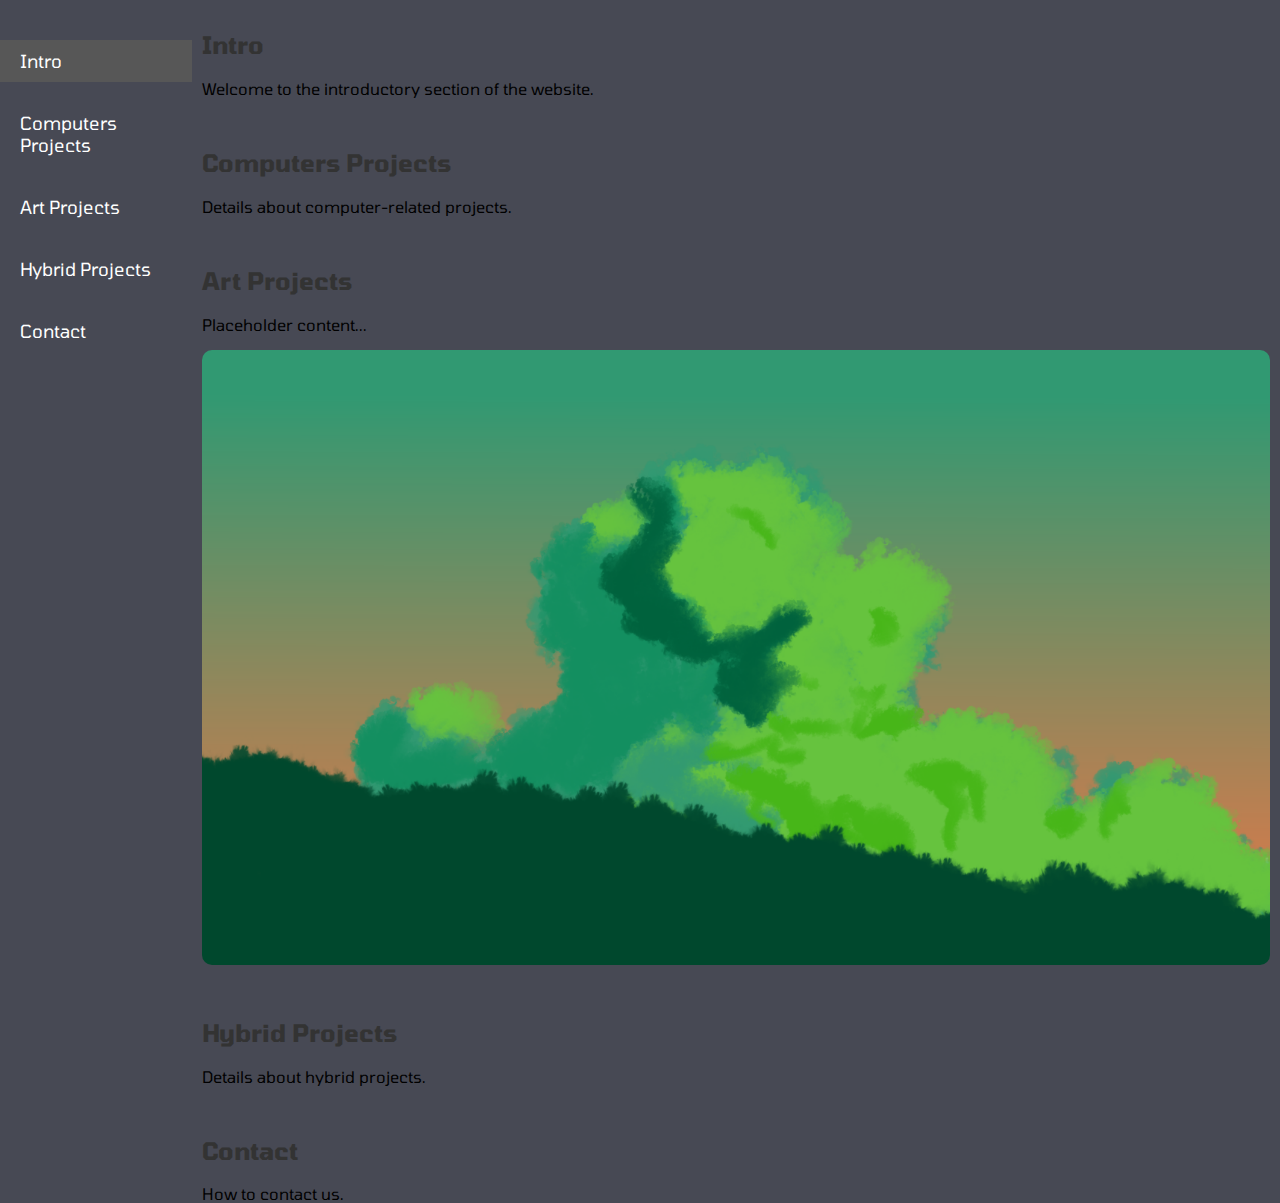
==== index.html @ d601cb29 "Added main stuff" ====
<!DOCTYPE html>
<html lang="en">
<head>
    <meta charset="UTF-8">
    <meta name="viewport" content="width=device-width, initial-scale=1.0">
    <title>John Heney's Portfolio</title>
    <link href="https://fonts.googleapis.com/css2?family=Varela+Round&display=swap" rel="stylesheet">
    <link href="https://fonts.googleapis.com/css2?family=Tomorrow&display=swap" rel="stylesheet">
    <link rel="stylesheet" href="css/main.css" />
</head>
<body>
    <!-- Flex container for the sidebar and content -->
    <div class="main-container">
        <!-- Sidebar -->
        <div class="sidebar">
            <ul>
                <li><a href="#top" id="top-link" class="nav-link active"><span>Intro</span></a></li>
                <li><a href="#computers" id="computers-link" class="nav-link"><span>Computers Projects</span></a></li>
                <li><a href="#art" id="art-link" class="nav-link"><span>Art Projects</span></a></li>
                <li><a href="#hybrid" id="hybrid-link" class="nav-link"><span>Hybrid Projects</span></a></li>
                <li><a href="#contact" id="contact-link" class="nav-link"><span>Contact</span></a></li>
            </ul>
        </div>

        <!-- Main content area -->
        <div class="content">
            <section id="top">
                <h2>Intro</h2>
                <p>Welcome to the introductory section of the website.</p>
            </section>
            <section id="computers">
                <h2>Computers Projects</h2>
                <p>Details about computer-related projects.</p>
            </section>
            <section id="art">
                <h2>Art Projects</h2>
                <p>Placeholder content...</p>
                <img src="assets/images/main/clouds.png" alt="Clouds">
            </section>
            <section id="hybrid">
                <h2>Hybrid Projects</h2>
                <p>Details about hybrid projects.</p>
            </section>
            <section id="contact">
                <h2>Contact</h2>
                <p>How to contact us.</p>
            </section>
        </div>
    </div>

    <script>
        // Add smooth scrolling and active class toggling
        const links = document.querySelectorAll('.nav-link');

        links.forEach(link => {
            link.addEventListener('click', () => {
                // Remove active class from all links
                links.forEach(l => l.classList.remove('active'));
                // Add active class to clicked link
                link.classList.add('active');
            });
        });
    </script>
</body>
</html>
---- css/main.css ----
/* Basic styling */
body {
    font-family: Tomorrow;
    margin: 0;
    padding: 0;
    display: flex;
    min-height: 100vh;
    background-color: #474954;
}

/* Main container */
.main-container {
    display: flex;
    justify-content: center;
    width: 100%;
    height: 100vh;
}

/* Sidebar Styling */
.sidebar {
    position: fixed;
    top: 0;
    left: 0;
    width: 15%; /* Sidebar takes 20% of the width */
     /* min-width: 200px; Prevent sidebar from becoming too small */
    height: 100%;
    background-color: #474954;
    color: white;
    padding-top: 20px;
    /* box-shadow: 2px 0px 5px rgba(0, 0, 0, 0.3); */
}

.sidebar ul {
    list-style-type: none;
    padding: 0;
}

.sidebar ul li {
    margin: 20px 0;
}

.sidebar ul li a {
    color: white;
    text-decoration: none;
    padding: 10px 20px;
    display: block;
    font-size: 18px;
    transition: background-color 0.3s ease;
}

.sidebar ul li a:hover {
    background-color: #575757;
}



/* Main content area */
.content {
    flex-grow: 1;
    box-sizing: border-box;
    margin-left: 15%;
    padding: 10px;

}

.content img {
    border-radius: 10px;
    max-width: 100%; /* Ensure images don't overflow the content area */
    height: auto;

}

/* Mobile-specific styles */
@media (max-width: 768px) {
    .sidebar {
        width: 30%; /* Shrink sidebar to 30% for tablet size */
        min-width: 150px; /* Prevent sidebar from becoming too small */
    }

    .content {
        padding: 10px; /* Adjust content padding for mobile */
        margin-left: 30%; /* Offset content dynamically based on new sidebar width */
    }
}

@media (max-width: 480px) {
    .sidebar {
        width: 30%; /* Further reduce sidebar to 40% for small screens */
        min-width: 120px; /* Prevent sidebar from becoming too small */
    }

    .content {
        padding: 10px; /* Adjust content padding for mobile */
        margin-left: 30%; /* Offset content dynamically based on new sidebar width */
    }
}

section {
    margin-bottom: 50px;
}

section h2 {
    color: #333;
}

/* Active link styling */
.active {
    background-color: #575757;
}

/* Smooth scrolling */
html {
    scroll-behavior: smooth;
}
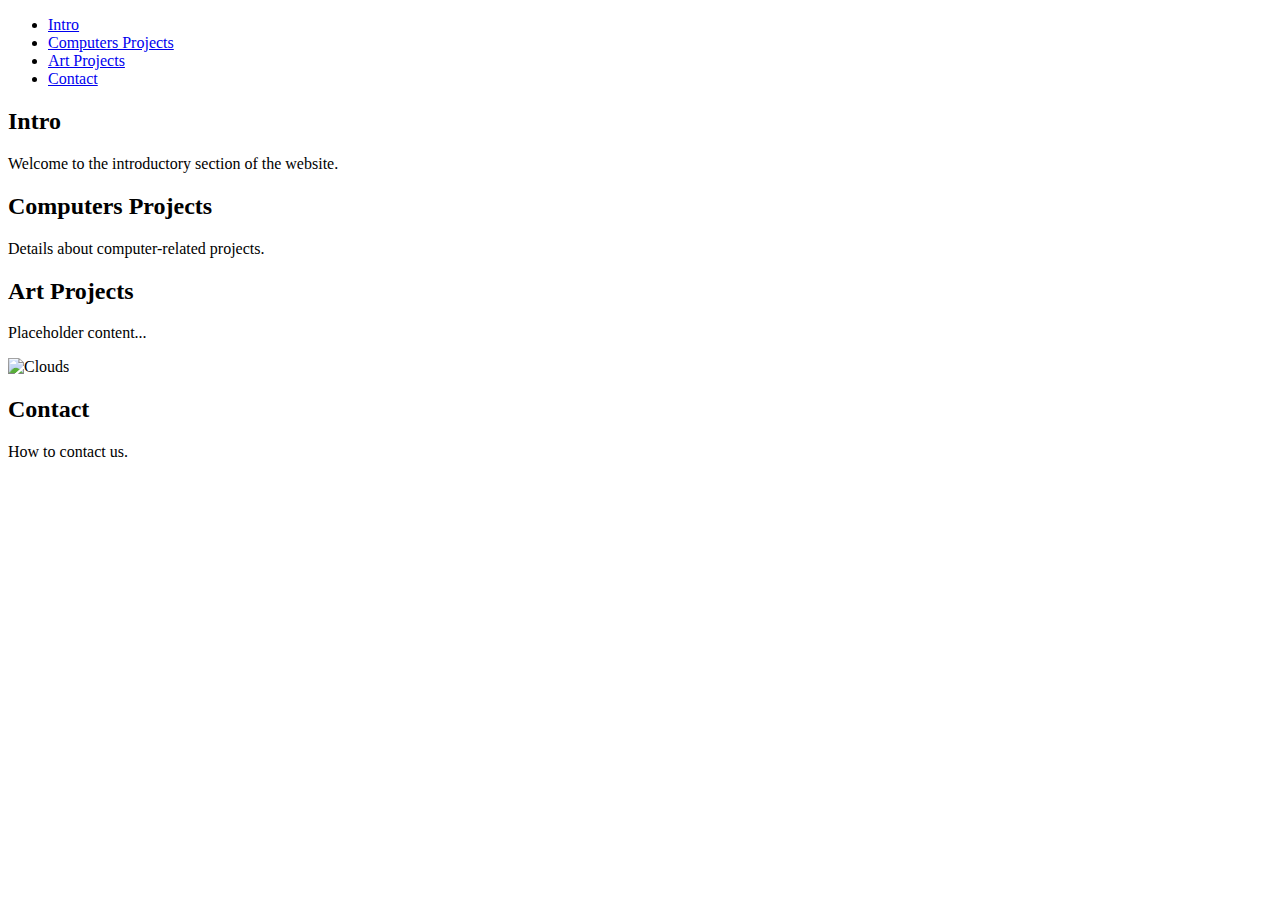
==== commit 39aaa04f: "added stuff" ====
--- a/index.html
+++ b/index.html
@@ -6,9 +6,12 @@
     <title>John Heney's Portfolio</title>
     <link href="https://fonts.googleapis.com/css2?family=Varela+Round&display=swap" rel="stylesheet">
     <link href="https://fonts.googleapis.com/css2?family=Tomorrow&display=swap" rel="stylesheet">
-    <link rel="stylesheet" href="css/main.css" />
+    <link rel="stylesheet" href="main.css" />
 </head>
 <body>
+    <!-- 3D Viewer -->
+    <script type="module" src="/art/3D-Art/scripts/model-viewer.min.js"></script>
+
     <!-- Flex container for the sidebar and content -->
     <div class="main-container">
         <!-- Sidebar -->
@@ -17,7 +20,6 @@
                 <li><a href="#top" id="top-link" class="nav-link active"><span>Intro</span></a></li>
                 <li><a href="#computers" id="computers-link" class="nav-link"><span>Computers Projects</span></a></li>
                 <li><a href="#art" id="art-link" class="nav-link"><span>Art Projects</span></a></li>
-                <li><a href="#hybrid" id="hybrid-link" class="nav-link"><span>Hybrid Projects</span></a></li>
                 <li><a href="#contact" id="contact-link" class="nav-link"><span>Contact</span></a></li>
             </ul>
         </div>
@@ -35,11 +37,18 @@
             <section id="art">
                 <h2>Art Projects</h2>
                 <p>Placeholder content...</p>
-                <img src="assets/images/main/clouds.png" alt="Clouds">
-            </section>
-            <section id="hybrid">
-                <h2>Hybrid Projects</h2>
-                <p>Details about hybrid projects.</p>
+
+                <model-viewer src="art/3D-Art/models/LowPolyTifa2025.glb" ar ar-modes="webxr scene-viewer quick-look" camera-controls tone-mapping="neutral" poster="/art/3D-Art/animations/TifaStylizedRender3-Blonde.gif" shadow-intensity="1" auto-rotate style="width: 50%; height: 600px;">
+                    <div class="progress-bar hide" slot="progress-bar">
+                        <div class="update-bar"></div>
+                    </div>
+                </model-viewer>
+                <noscript>
+                    <div id="fallback" style="display: none; text-align: center;">
+                        <img src="/art/3D-Art/animations/TifaStylizedRender3-Blonde.gif" alt="3D Model Preview" style="width: 50%; max-width: 600px; height: auto;">
+                    </div>
+                </noscript>
+                <img src="/art/images/paintings/TitansongSky3.png" alt="Clouds">
             </section>
             <section id="contact">
                 <h2>Contact</h2>
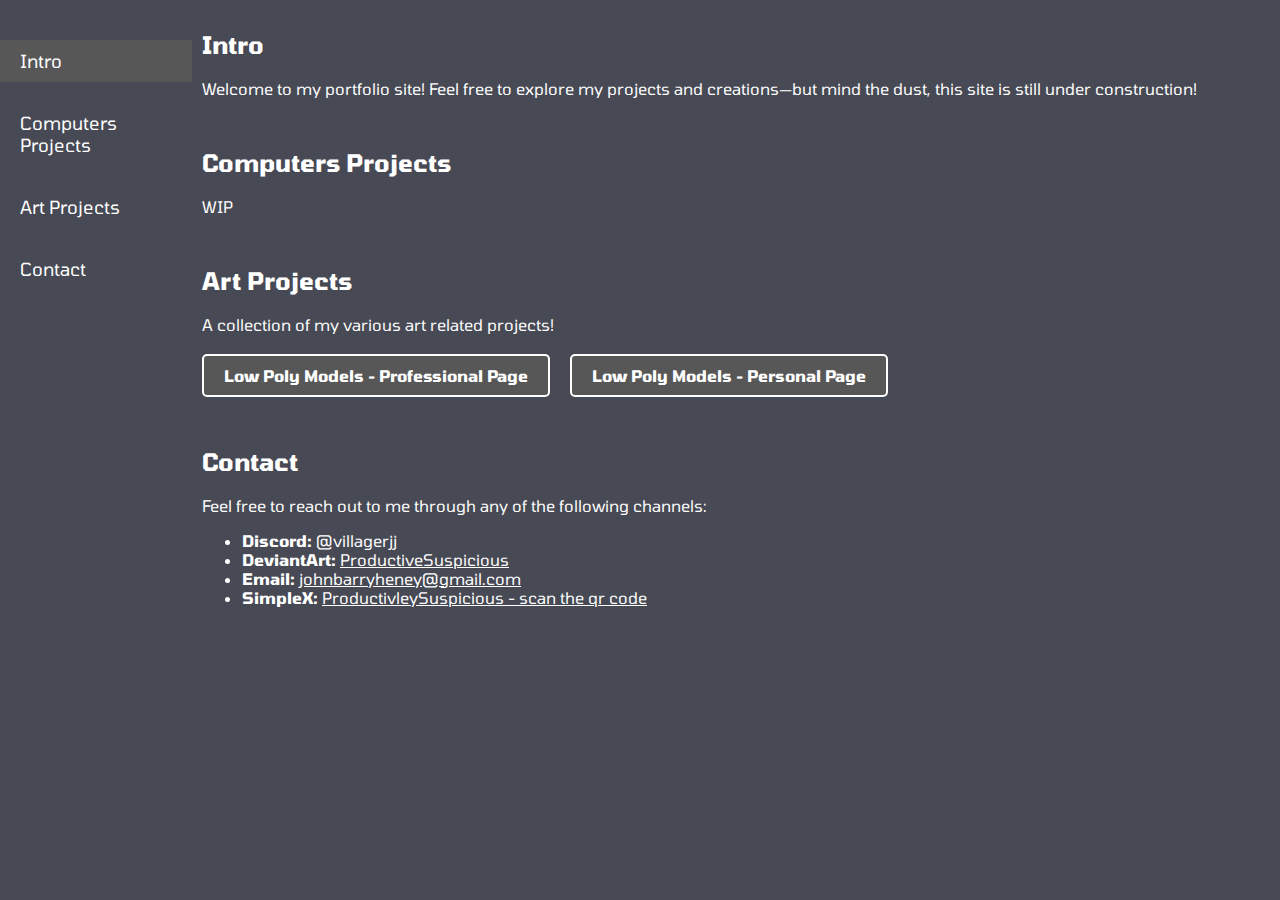
==== commit d35da9c7: "added text :)" ====
--- a/index.html
+++ b/index.html
@@ -28,31 +28,33 @@
         <div class="content">
             <section id="top">
                 <h2>Intro</h2>
-                <p>Welcome to the introductory section of the website.</p>
+                <p>Welcome to my portfolio site! Feel free to explore my projects and creations—but mind the dust, this site is still under construction!</p>
             </section>
             <section id="computers">
                 <h2>Computers Projects</h2>
-                <p>Details about computer-related projects.</p>
+                <p>WIP</p>
             </section>
             <section id="art">
                 <h2>Art Projects</h2>
-                <p>Placeholder content...</p>
+                <p>A collection of my various art related projects!</p>
 
-                <model-viewer src="art/3D-Art/models/LowPolyTifa2025.glb" ar ar-modes="webxr scene-viewer quick-look" camera-controls tone-mapping="neutral" poster="/art/3D-Art/animations/TifaStylizedRender3-Blonde.gif" shadow-intensity="1" auto-rotate style="width: 50%; height: 600px;">
-                    <div class="progress-bar hide" slot="progress-bar">
-                        <div class="update-bar"></div>
-                    </div>
-                </model-viewer>
-                <noscript>
-                    <div id="fallback" style="display: none; text-align: center;">
-                        <img src="/art/3D-Art/animations/TifaStylizedRender3-Blonde.gif" alt="3D Model Preview" style="width: 50%; max-width: 600px; height: auto;">
-                    </div>
-                </noscript>
-                <img src="/art/images/paintings/TitansongSky3.png" alt="Clouds">
+                <div class="button-container">
+                    <a href="art/3D-Art/3d-models.html" class="btn">Low Poly Models - Professional Page</a>
+                    <br>
+                    <a href="art/3D-Art/3d-art.html" class="btn">Low Poly Models - Personal Page</a>
+                    <!--<a href="/art/lowpoly-marionette.html" class="btn">Low Poly Marionette</a> -->
+                </div>
+
             </section>
             <section id="contact">
                 <h2>Contact</h2>
-                <p>How to contact us.</p>
+                <p>Feel free to reach out to me through any of the following channels:</p>
+                <ul>
+                    <li><strong>Discord:</strong> @villagerjj</li>
+                    <li><strong>DeviantArt:</strong> <a href="https://www.deviantart.com/productivesuspicious" target="_blank">ProductiveSuspicious</a></li>
+                    <li><strong>Email:</strong> <a href="mailto:johnbarryheney@gmail.com">johnbarryheney@gmail.com</a></li>
+                    <li><strong>SimpleX:</strong> <a href="https://simplex.chat/contact/#/?v=2-7&smp=smp%3A%2F%2FUkMFNAXLXeAAe0beCa4w6X_zp18PwxSaSjY17BKUGXQ%3D%40smp12.simplex.im%2Fy7iVHBgArpdjySdcqABWh9YTtHO62pXf%23%2F%3Fv%3D1-3%26dh%3DMCowBQYDK2VuAyEAsmPE2PpOSdysLpRlbVoUGU3-f1TZQDl73J1lrJLj534%253D%26srv%3Die42b5weq7zdkghocs3mgxdjeuycheeqqmksntj57rmejagmg4eor5yd.onion" target="_blank">ProductivleySuspicious - scan the qr code</a></li>
+                </ul>
             </section>
         </div>
     </div>
--- a/main.css
+++ b/main.css
@@ -0,0 +1,261 @@
+/* Basic styling */
+body {
+    font-family: Tomorrow;
+    margin: 0;
+    padding: 0;
+    display: flex;
+    min-height: 100vh;
+    background-color: #474954;
+    color: white;
+}
+
+.button-container {
+    display: flex;
+    gap: 10px; /* Space between buttons */
+    margin-top: 20px;
+}
+
+/* Button Styling */
+.button-container a {
+    display: inline-block; /* Ensures the links behave like buttons */
+    background-color: #575757; /* Button background */
+    color: #f2f2f2; /* Brighter white for the text */
+    text-decoration: none; /* Remove underline */
+    padding: 10px 20px; /* Padding for the button shape */
+    font-size: 16px; /* Button text size */
+    border-radius: 5px; /* Rounded corners */
+    font-weight: bold; /* Make the text stand out more */
+    border: 2px solid #ffffff; /* Add a white border */
+    text-align: center;
+    transition: all 0.3s ease; /* Smooth transition for hover effects */
+}
+
+/* Hover Effect */
+.button-container a:hover {
+    background-color: #6c6c6c; /* Slightly lighter background on hover */
+    color: #ffffff; /* Pure white text on hover */
+    border-color: #f2f2f2; /* Slightly brighter border on hover */
+    transform: scale(1.05); /* Slight zoom effect */
+}
+
+/* Main container */
+.main-container {
+    display: flex;
+    justify-content: center;
+    width: 100%;
+    height: 100vh;
+}
+
+/* Sidebar Styling */
+.sidebar {
+    position: fixed;
+    top: 0;
+    left: 0;
+    width: 15%; /* Sidebar takes 20% of the width */
+     /* min-width: 200px; Prevent sidebar from becoming too small */
+    height: 100%;
+    background-color: #474954;
+    color: white;
+    padding-top: 20px;
+    /* box-shadow: 2px 0px 5px rgba(0, 0, 0, 0.3); */
+}
+
+.sidebar ul {
+    list-style-type: none;
+    padding: 0;
+}
+
+.sidebar ul li {
+    margin: 20px 0;
+}
+
+.sidebar ul li a {
+    color: white;
+    text-decoration: none;
+    padding: 10px 20px;
+    display: block;
+    font-size: 18px;
+    transition: background-color 0.3s ease;
+}
+
+.sidebar ul li a:hover {
+    background-color: #575757;
+}
+
+
+
+/* Main content area */
+.content {
+    flex-grow: 1;
+    box-sizing: border-box;
+    margin-left: 15%;
+    padding: 10px;
+}
+
+.content a {
+    color: white;
+}
+
+.content img {
+    border-radius: 10px;
+    max-width: 100%; /* Ensure images don't overflow the content area */
+    height: auto;
+
+}
+
+/* Mobile-specific styles */
+@media (max-width: 768px) {
+    .sidebar {
+        width: 30%; /* Shrink sidebar to 30% for tablet size */
+        min-width: 150px; /* Prevent sidebar from becoming too small */
+    }
+
+    .content {
+        padding: 10px; /* Adjust content padding for mobile */
+        margin-left: 30%; /* Offset content dynamically based on new sidebar width */
+    }
+}
+
+@media (max-width: 480px) {
+    .sidebar {
+        width: 30%; /* Further reduce sidebar to 40% for small screens */
+        min-width: 120px; /* Prevent sidebar from becoming too small */
+    }
+
+    .content {
+        padding: 10px; /* Adjust content padding for mobile */
+        margin-left: 30%; /* Offset content dynamically based on new sidebar width */
+    }
+}
+
+section {
+    margin-bottom: 50px;
+}
+
+section h2 {
+    /* Basic styling */
+body {
+    font-family: Tomorrow;
+    margin: 0;
+    padding: 0;
+    display: flex;
+    min-height: 100vh;
+    background-color: #474954;
+    color: white;
+}
+
+/* Main container */
+.main-container {
+    display: flex;
+    justify-content: center;
+    width: 100%;
+    height: 100vh;
+}
+
+/* Sidebar Styling */
+.sidebar {
+    position: fixed;
+    top: 0;
+    left: 0;
+    width: 15%; /* Sidebar takes 20% of the width */
+     /* min-width: 200px; Prevent sidebar from becoming too small */
+    height: 100%;
+    background-color: #474954;
+    color: white;
+    padding-top: 20px;
+    /* box-shadow: 2px 0px 5px rgba(0, 0, 0, 0.3); */
+}
+
+.sidebar ul {
+    list-style-type: none;
+    padding: 0;
+}
+
+.sidebar ul li {
+    margin: 20px 0;
+}
+
+.sidebar ul li a {
+    color: white;
+    text-decoration: none;
+    padding: 10px 20px;
+    display: block;
+    font-size: 18px;
+    transition: background-color 0.3s ease;
+}
+
+.sidebar ul li a:hover {
+    background-color: #575757;
+}
+
+
+
+/* Main content area */
+.content {
+    flex-grow: 1;
+    box-sizing: border-box;
+    margin-left: 15%;
+    padding: 10px;
+}
+
+.content img {
+    border-radius: 10px;
+    max-width: 100%; /* Ensure images don't overflow the content area */
+    height: auto;
+
+}
+
+/* Mobile-specific styles */
+@media (max-width: 768px) {
+    .sidebar {
+        width: 30%; /* Shrink sidebar to 30% for tablet size */
+        min-width: 150px; /* Prevent sidebar from becoming too small */
+    }
+
+    .content {
+        padding: 10px; /* Adjust content padding for mobile */
+        margin-left: 30%; /* Offset content dynamically based on new sidebar width */
+    }
+}
+
+@media (max-width: 480px) {
+    .sidebar {
+        width: 30%; /* Further reduce sidebar to 40% for small screens */
+        min-width: 120px; /* Prevent sidebar from becoming too small */
+    }
+
+    .content {
+        padding: 10px; /* Adjust content padding for mobile */
+        margin-left: 30%; /* Offset content dynamically based on new sidebar width */
+    }
+}
+
+section {
+    margin-bottom: 50px;
+}
+
+section h2 {
+    color: #FFFFFF;
+}
+
+/* Active link styling */
+.active {
+    background-color: #575757;
+}
+
+/* Smooth scrolling */
+html {
+    scroll-behavior: smooth;
+}
+
+}
+
+/* Active link styling */
+.active {
+    background-color: #575757;
+}
+
+/* Smooth scrolling */
+html {
+    scroll-behavior: smooth;
+}
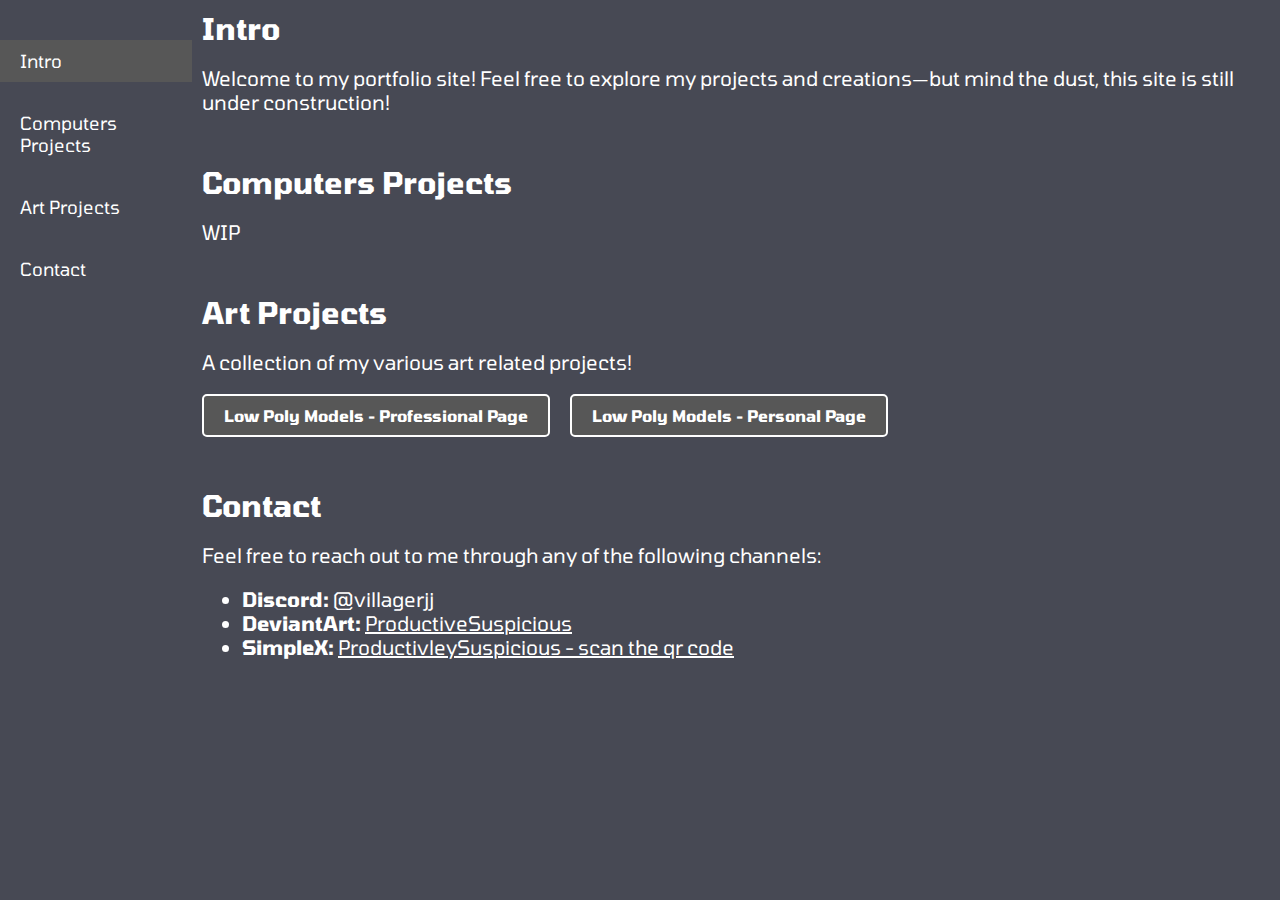
==== commit ec9b8fcc: "optimized the website for i2p - very small files minified css" ====
--- a/index.html
+++ b/index.html
@@ -3,10 +3,10 @@
 <head>
     <meta charset="UTF-8">
     <meta name="viewport" content="width=device-width, initial-scale=1.0">
-    <title>John Heney's Portfolio</title>
+    <title>Villagerjj's Portfolio</title>
     <link href="https://fonts.googleapis.com/css2?family=Varela+Round&display=swap" rel="stylesheet">
     <link href="https://fonts.googleapis.com/css2?family=Tomorrow&display=swap" rel="stylesheet">
-    <link rel="stylesheet" href="main.css" />
+    <link rel="stylesheet" href="main-mini.css" />
 </head>
 <body>
     <!-- 3D Viewer -->
@@ -39,7 +39,7 @@
                 <p>A collection of my various art related projects!</p>
 
                 <div class="button-container">
-                    <a href="art/3D-Art/3d-models.html" class="btn">Low Poly Models - Professional Page</a>
+                    <a href="art/3D-Art/3d-models-fast-mini.html" class="btn">Low Poly Models - Professional Page</a>
                     <br>
                     <a href="art/3D-Art/3d-art.html" class="btn">Low Poly Models - Personal Page</a>
                     <!--<a href="/art/lowpoly-marionette.html" class="btn">Low Poly Marionette</a> -->
@@ -52,7 +52,6 @@
                 <ul>
                     <li><strong>Discord:</strong> @villagerjj</li>
                     <li><strong>DeviantArt:</strong> <a href="https://www.deviantart.com/productivesuspicious" target="_blank">ProductiveSuspicious</a></li>
-                    <li><strong>Email:</strong> <a href="mailto:johnbarryheney@gmail.com">johnbarryheney@gmail.com</a></li>
                     <li><strong>SimpleX:</strong> <a href="https://simplex.chat/contact/#/?v=2-7&smp=smp%3A%2F%2FUkMFNAXLXeAAe0beCa4w6X_zp18PwxSaSjY17BKUGXQ%3D%40smp12.simplex.im%2Fy7iVHBgArpdjySdcqABWh9YTtHO62pXf%23%2F%3Fv%3D1-3%26dh%3DMCowBQYDK2VuAyEAsmPE2PpOSdysLpRlbVoUGU3-f1TZQDl73J1lrJLj534%253D%26srv%3Die42b5weq7zdkghocs3mgxdjeuycheeqqmksntj57rmejagmg4eor5yd.onion" target="_blank">ProductivleySuspicious - scan the qr code</a></li>
                 </ul>
             </section>
--- a/main-mini.css
+++ b/main-mini.css
@@ -0,0 +1 @@
+body,section h2{margin:0;display:flex;background-color:#474954}.sidebar,body,section h2{background-color:#474954}.button-container a,.sidebar ul li a{text-decoration:none;padding:10px 20px}.content{box-sizing:border-box}@font-face{font-family:Tomorrow;src:url('assets/fonts/tomorrow.woff2') format('woff2');font-weight:400;font-style:normal;font-display:swap}body{font-family:Tomorrow,Arial,sans-serif;padding:0;min-height:100vh;color:#fff}.button-container{display:flex;gap:10px;margin-top:20px}.button-container a{display:inline-block;background-color:#575757;color:#f2f2f2;font-size:16px;border-radius:5px;font-weight:700;border:2px solid #fff;text-align:center;transition:.3s}.button-container a:hover{background-color:#6c6c6c;color:#fff;border-color:#f2f2f2;transform:scale(1.05)}.content{flex-grow:1;font-size:20px}.content a{color:#fff}.content #top-fast{background:linear-gradient(to bottom,rgba(0,0,0,0) 50%,#474954 100%) center top/cover no-repeat,url('art/3D-Art/images/renders/TifaBackgroundImage.webp') center top/cover no-repeat;min-height:100%;display:flex;align-items:center;justify-content:space-between;padding:20px;color:#fff}.content .text-container{font-size:25px;flex:1;padding-right:20px;text-shadow:2px 2px 4px #000}.content .text-container h1{font-size:60px;text-shadow:4px 4px 4px #000}.content .image-container{display:flex;align-items:center;justify-content:center;flex:1}.content .image-container img{width:60%;margin-top:5%;max-width:800px;border-radius:10px;display:block;opacity:1;-webkit-mask-image:-webkit-gradient(linear,left top,left bottom,color-stop(50%,rgba(0,0,0,1)),color-stop(80%,rgba(0,0,0,0.2)),color-stop(100%,rgba(0,0,0,0)));-webkit-filter:drop-shadow(5px 5px 5px #222);filter:drop-shadow(5px 5px 5px #222)}@media (max-width:768px){.sidebar{width:30%;min-width:150px}.content{padding:10px;margin-left:30%}.content .image-container img{width:100%;border-radius:10px;display:block;opacity:1;-webkit-mask-image:-webkit-gradient(linear,left top,left bottom,color-stop(50%,rgba(0,0,0,1)),color-stop(80%,rgba(0,0,0,0.2)),color-stop(100%,rgba(0,0,0,0)));-webkit-filter:drop-shadow(5px 5px 5px #222);filter:drop-shadow(5px 5px 5px #222)}.content #top-fast{background:linear-gradient(to bottom,rgba(0,0,0,0) 50%,#474954 100%) center top/cover no-repeat,url('art/3D-Art/images/renders/TifaBackgroundImage.webp') center top/cover no-repeat;min-height:50%;color:#fff}}@media (max-width:480px){.sidebar{width:30%;min-width:120px}.content{padding:10px;margin-left:30%}.content .image-container img{display:none}.content #top-fast{background:linear-gradient(to bottom,rgba(0,0,0,0) 50%,#474954 100%) center top/cover no-repeat,url('art/3D-Art/images/renders/TifaBackgroundImage.webp') center top/cover no-repeat;min-height:50%;padding:20px;color:#fff}}section h2{padding:0;color:#fff}.main-container{display:flex;justify-content:center;width:100%;height:100vh}.sidebar{position:fixed;top:0;left:0;width:15%;height:100%;color:#fff;padding-top:20px}.sidebar ul{list-style-type:none;padding:0}.sidebar ul li{margin:20px 0}.sidebar ul li a{color:#fff;display:block;font-size:18px;transition:background-color .3s}.active,.sidebar ul li a:hover{background-color:#575757}.content{flex-grow:1;margin-left:15%;padding:10px}.content img{border-radius:10px;max-width:100%;height:auto}@media (max-width:768px){.sidebar{width:30%;min-width:150px}.content{padding:10px;margin-left:30%}}@media (max-width:480px){.sidebar{width:30%;min-width:120px}.content{padding:10px;margin-left:30%}}section{margin-bottom:50px}html{scroll-behavior:smooth}
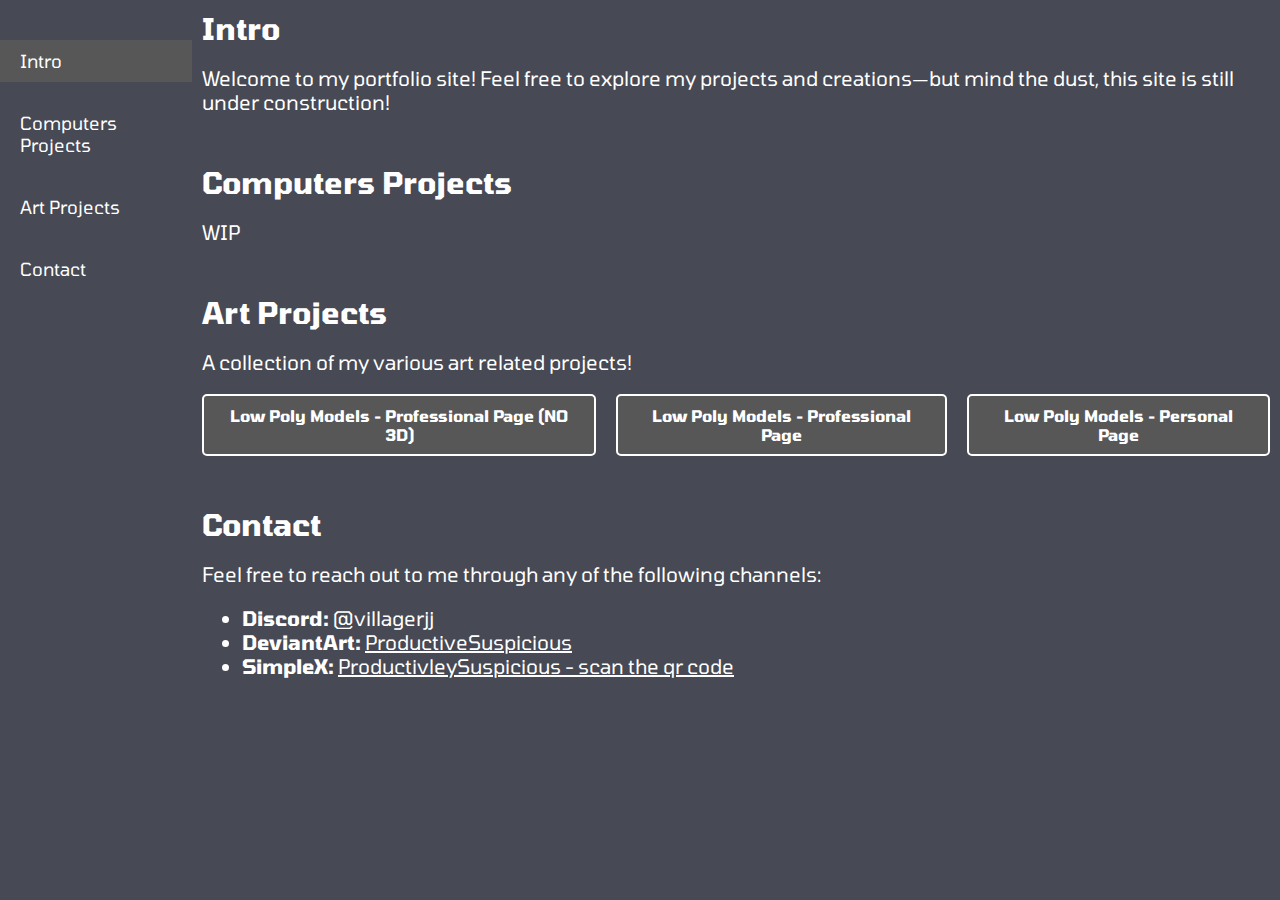
==== commit 99b80004: "added an extra button" ====
--- a/index.html
+++ b/index.html
@@ -39,7 +39,9 @@
                 <p>A collection of my various art related projects!</p>
 
                 <div class="button-container">
-                    <a href="art/3D-Art/3d-models-fast-mini.html" class="btn">Low Poly Models - Professional Page</a>
+                    <a href="art/3D-Art/3d-models-fast-mini.html" class="btn">Low Poly Models - Professional Page (NO 3D)</a>
+                    <br>
+                    <a href="art/3D-Art/3d-models.html" class="btn">Low Poly Models - Professional Page</a>
                     <br>
                     <a href="art/3D-Art/3d-art.html" class="btn">Low Poly Models - Personal Page</a>
                     <!--<a href="/art/lowpoly-marionette.html" class="btn">Low Poly Marionette</a> -->
--- a/main-mini.css
+++ b/main-mini.css
@@ -1 +1 @@
-body,section h2{margin:0;display:flex;background-color:#474954}.sidebar,body,section h2{background-color:#474954}.button-container a,.sidebar ul li a{text-decoration:none;padding:10px 20px}.content{box-sizing:border-box}@font-face{font-family:Tomorrow;src:url('assets/fonts/tomorrow.woff2') format('woff2');font-weight:400;font-style:normal;font-display:swap}body{font-family:Tomorrow,Arial,sans-serif;padding:0;min-height:100vh;color:#fff}.button-container{display:flex;gap:10px;margin-top:20px}.button-container a{display:inline-block;background-color:#575757;color:#f2f2f2;font-size:16px;border-radius:5px;font-weight:700;border:2px solid #fff;text-align:center;transition:.3s}.button-container a:hover{background-color:#6c6c6c;color:#fff;border-color:#f2f2f2;transform:scale(1.05)}.content{flex-grow:1;font-size:20px}.content a{color:#fff}.content #top-fast{background:linear-gradient(to bottom,rgba(0,0,0,0) 50%,#474954 100%) center top/cover no-repeat,url('art/3D-Art/images/renders/TifaBackgroundImage.webp') center top/cover no-repeat;min-height:100%;display:flex;align-items:center;justify-content:space-between;padding:20px;color:#fff}.content .text-container{font-size:25px;flex:1;padding-right:20px;text-shadow:2px 2px 4px #000}.content .text-container h1{font-size:60px;text-shadow:4px 4px 4px #000}.content .image-container{display:flex;align-items:center;justify-content:center;flex:1}.content .image-container img{width:60%;margin-top:5%;max-width:800px;border-radius:10px;display:block;opacity:1;-webkit-mask-image:-webkit-gradient(linear,left top,left bottom,color-stop(50%,rgba(0,0,0,1)),color-stop(80%,rgba(0,0,0,0.2)),color-stop(100%,rgba(0,0,0,0)));-webkit-filter:drop-shadow(5px 5px 5px #222);filter:drop-shadow(5px 5px 5px #222)}@media (max-width:768px){.sidebar{width:30%;min-width:150px}.content{padding:10px;margin-left:30%}.content .image-container img{width:100%;border-radius:10px;display:block;opacity:1;-webkit-mask-image:-webkit-gradient(linear,left top,left bottom,color-stop(50%,rgba(0,0,0,1)),color-stop(80%,rgba(0,0,0,0.2)),color-stop(100%,rgba(0,0,0,0)));-webkit-filter:drop-shadow(5px 5px 5px #222);filter:drop-shadow(5px 5px 5px #222)}.content #top-fast{background:linear-gradient(to bottom,rgba(0,0,0,0) 50%,#474954 100%) center top/cover no-repeat,url('art/3D-Art/images/renders/TifaBackgroundImage.webp') center top/cover no-repeat;min-height:50%;color:#fff}}@media (max-width:480px){.sidebar{width:30%;min-width:120px}.content{padding:10px;margin-left:30%}.content .image-container img{display:none}.content #top-fast{background:linear-gradient(to bottom,rgba(0,0,0,0) 50%,#474954 100%) center top/cover no-repeat,url('art/3D-Art/images/renders/TifaBackgroundImage.webp') center top/cover no-repeat;min-height:50%;padding:20px;color:#fff}}section h2{padding:0;color:#fff}.main-container{display:flex;justify-content:center;width:100%;height:100vh}.sidebar{position:fixed;top:0;left:0;width:15%;height:100%;color:#fff;padding-top:20px}.sidebar ul{list-style-type:none;padding:0}.sidebar ul li{margin:20px 0}.sidebar ul li a{color:#fff;display:block;font-size:18px;transition:background-color .3s}.active,.sidebar ul li a:hover{background-color:#575757}.content{flex-grow:1;margin-left:15%;padding:10px}.content img{border-radius:10px;max-width:100%;height:auto}@media (max-width:768px){.sidebar{width:30%;min-width:150px}.content{padding:10px;margin-left:30%}}@media (max-width:480px){.sidebar{width:30%;min-width:120px}.content{padding:10px;margin-left:30%}}section{margin-bottom:50px}html{scroll-behavior:smooth}
+body,section h2{margin:0;display:flex;background-color:#474954}.sidebar,body,section h2{background-color:#474954}.button-container a,.sidebar ul li a{text-decoration:none;padding:10px 20px}.content{box-sizing:border-box}@font-face{font-family:Tomorrow;src:url('assets/fonts/tomorrow.woff2') format('woff2');font-weight:400;font-style:normal;font-display:swap}body{font-family:Tomorrow,Arial,sans-serif;padding:0;min-height:100vh;color:#fff}.button-container{display:flex;gap:10px;margin-top:20px}.button-container a{display:inline-block;background-color:#575757;color:#f2f2f2;font-size:16px;border-radius:5px;font-weight:700;border:2px solid #fff;text-align:center;transition:.3s}.button-container a:hover{background-color:#6c6c6c;color:#fff;border-color:#f2f2f2;transform:scale(1.05)}.content{flex-grow:1;font-size:20px}.content a{color:#fff}.content #top-fast{background:linear-gradient(to bottom,rgba(0,0,0,0) 50%,#474954 100%) center top/cover no-repeat,url('art/3D-Art/images/renders/TifaBackgroundImage.avif') center top/cover no-repeat;min-height:100%;display:flex;align-items:center;justify-content:space-between;padding:20px;color:#fff}.content .text-container{font-size:25px;flex:1;padding-right:20px;text-shadow:2px 2px 4px #000}.content .text-container h1{font-size:60px;text-shadow:4px 4px 4px #000}.content .image-container{display:flex;align-items:center;justify-content:center;flex:1}.content .image-container img{width:60%;margin-top:5%;max-width:800px;border-radius:10px;display:block;opacity:1;-webkit-mask-image:-webkit-gradient(linear,left top,left bottom,color-stop(50%,rgba(0,0,0,1)),color-stop(80%,rgba(0,0,0,0.2)),color-stop(100%,rgba(0,0,0,0)));-webkit-filter:drop-shadow(5px 5px 5px #222);filter:drop-shadow(5px 5px 5px #222)}@media (max-width:768px){.sidebar{width:30%;min-width:150px}.content{padding:10px;margin-left:30%}.content .image-container img{width:100%;border-radius:10px;display:block;opacity:1;-webkit-mask-image:-webkit-gradient(linear,left top,left bottom,color-stop(50%,rgba(0,0,0,1)),color-stop(80%,rgba(0,0,0,0.2)),color-stop(100%,rgba(0,0,0,0)));-webkit-filter:drop-shadow(5px 5px 5px #222);filter:drop-shadow(5px 5px 5px #222)}.content #top-fast{background:linear-gradient(to bottom,rgba(0,0,0,0) 50%,#474954 100%) center top/cover no-repeat,url('art/3D-Art/images/renders/TifaBackgroundImage.avif') center top/cover no-repeat;min-height:50%;color:#fff}}@media (max-width:480px){.sidebar{width:30%;min-width:120px}.content{padding:10px;margin-left:30%}.content .image-container img{display:none}.content #top-fast{background:linear-gradient(to bottom,rgba(0,0,0,0) 50%,#474954 100%) center top/cover no-repeat,url('art/3D-Art/images/renders/TifaBackgroundImage.avif') center top/cover no-repeat;min-height:50%;padding:20px;color:#fff}}section h2{padding:0;color:#fff}.main-container{display:flex;justify-content:center;width:100%;height:100vh}.sidebar{position:fixed;top:0;left:0;width:15%;height:100%;color:#fff;padding-top:20px}.sidebar ul{list-style-type:none;padding:0}.sidebar ul li{margin:20px 0}.sidebar ul li a{color:#fff;display:block;font-size:18px;transition:background-color .3s}.active,.sidebar ul li a:hover{background-color:#575757}.content{flex-grow:1;margin-left:15%;padding:10px}.content img{border-radius:10px;max-width:100%;height:auto}@media (max-width:768px){.sidebar{width:30%;min-width:150px}.content{padding:10px;margin-left:30%}}@media (max-width:480px){.sidebar{width:30%;min-width:120px}.content{padding:10px;margin-left:30%}}section{margin-bottom:50px}html{scroll-behavior:smooth}
